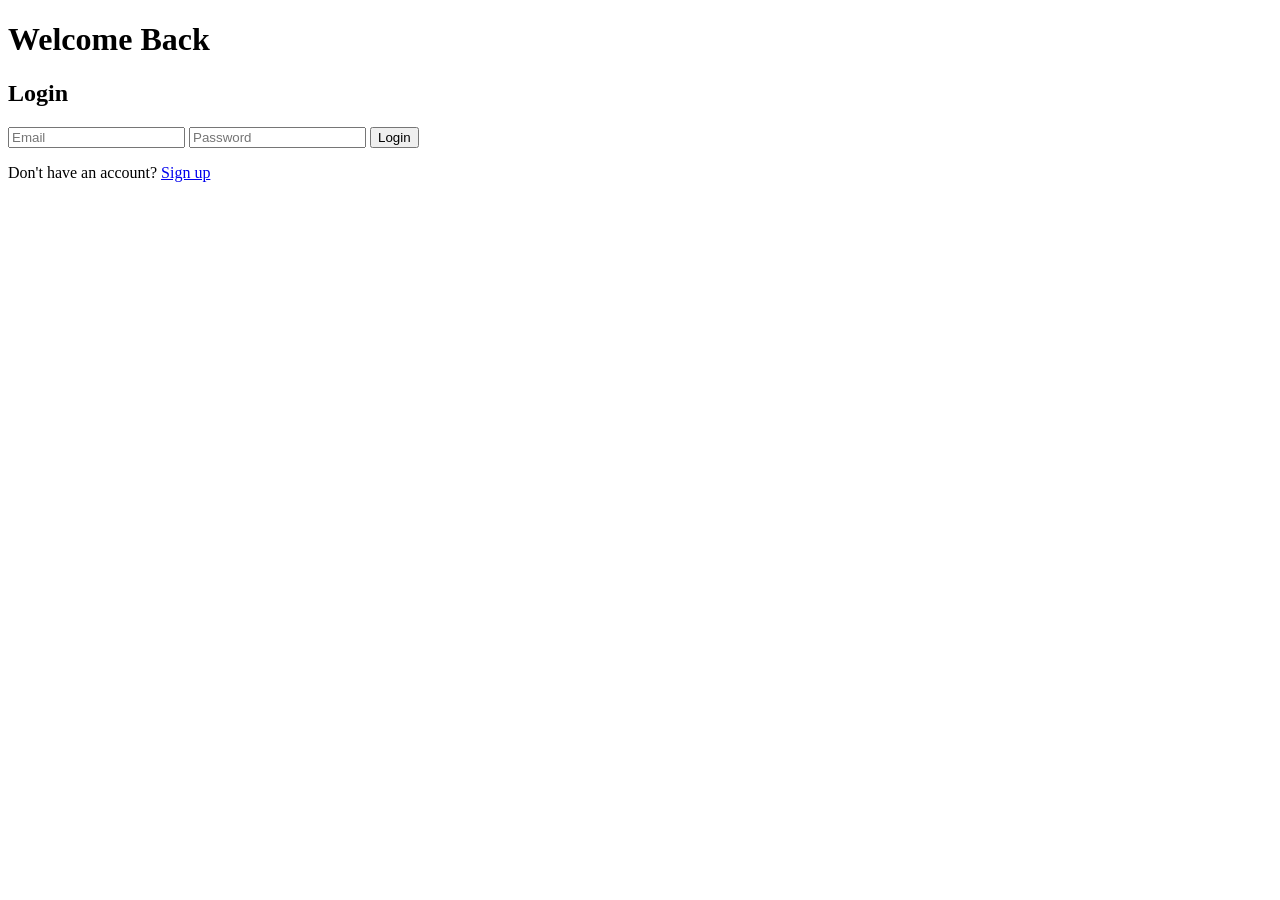
==== frontend/index.html @ 0dad6b5d "Added some content to the files" ====
<!DOCTYPE html>
<html lang="en">
<head>
    <meta charset="UTF-8">
    <title>Location App - Login</title>
    <link rel="stylesheet" href="styles.css">
</head>
<body>

<div class="container">
    <h1>Welcome Back</h1>

    <div class="card">
        <h2>Login</h2>

        <input type="text" id="email" placeholder="Email">
        <input type="password" id="password" placeholder="Password">

        <button onclick="login()">Login</button>

        <p class="link-text">
            Don't have an account?
            <a href="signup.html">Sign up</a>
        </p>

        <p id="error" class="error"></p>
    </div>
</div>

<script>
async function login() {
    const email = document.getElementById("email").value;
    const password = document.getElementById("password").value;

    const response = await fetch("http://localhost:8000/login", {
        method: "POST",
        headers: {"Content-Type": "application/json"},
        body: JSON.stringify({ email, password })
    });

    if (!response.ok) {
        document.getElementById("error").innerText = "Invalid credentials";
        return;
    }

    const data = await response.json();

    localStorage.setItem("token", data.access_token);
    localStorage.setItem("user_id", data.user_id);

    window.location.href = "dashboard.html";
}
</script>

</body>
</html>
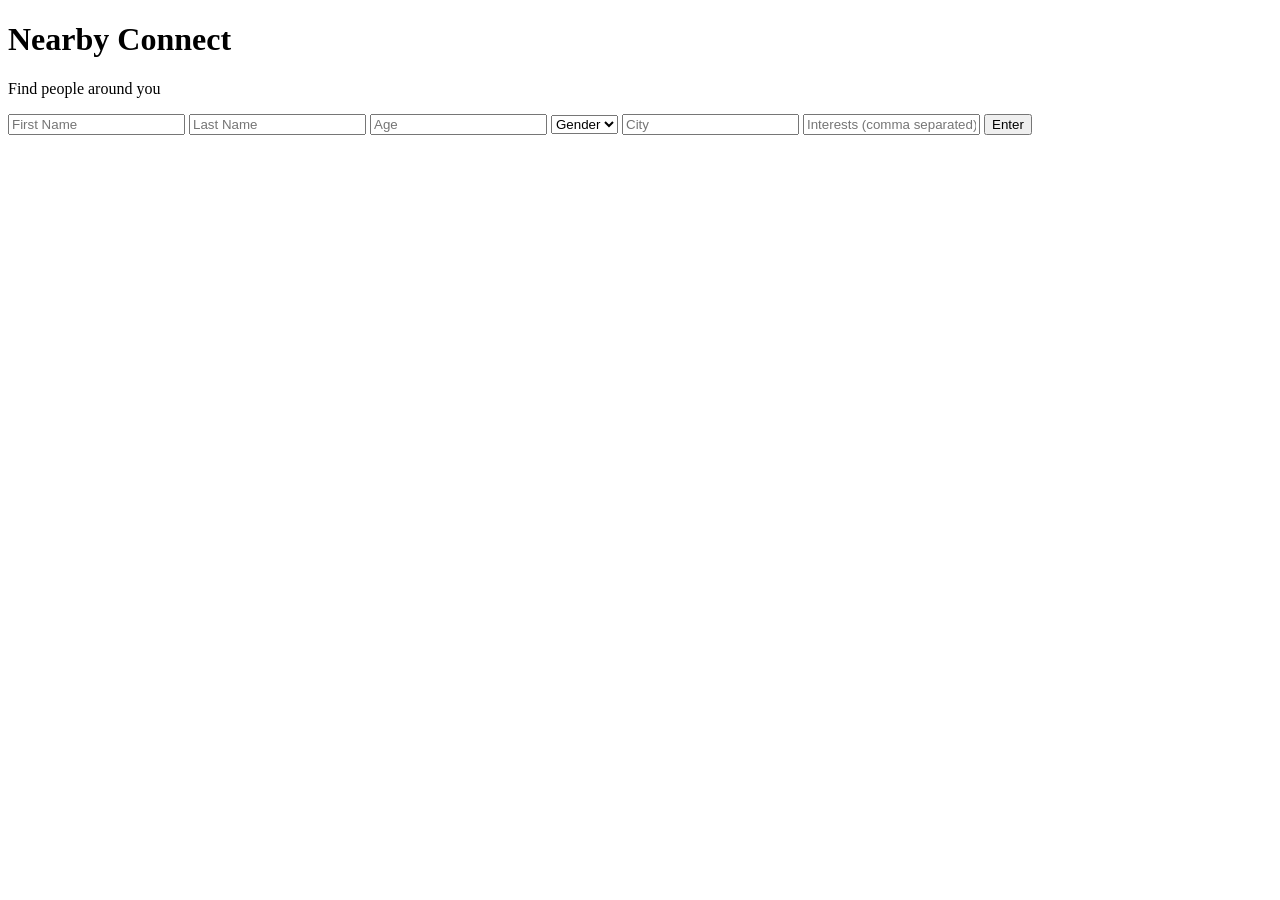
==== commit 05718ec8: "Updated some of the files to make it clean UI" ====
--- a/frontend/index.html
+++ b/frontend/index.html
@@ -1,54 +1,52 @@
 <!DOCTYPE html>
-<html lang="en">
+<html>
 <head>
-    <meta charset="UTF-8">
-    <title>Location App - Login</title>
+    <title>Nearby Connect</title>
     <link rel="stylesheet" href="styles.css">
 </head>
+
 <body>
 
 <div class="container">
-    <h1>Welcome Back</h1>
 
     <div class="card">
-        <h2>Login</h2>
+        <h1>Nearby Connect</h1>
+        <p class="subtitle">Find people around you</p>
 
-        <input type="text" id="email" placeholder="Email">
-        <input type="password" id="password" placeholder="Password">
+        <input type="text" id="first_name" placeholder="First Name">
+        <input type="text" id="last_name" placeholder="Last Name">
+        <input type="number" id="age" placeholder="Age">
 
-        <button onclick="login()">Login</button>
+        <select id="gender">
+            <option value="">Gender</option>
+            <option>Male</option>
+            <option>Female</option>
+        </select>
 
-        <p class="link-text">
-            Don't have an account?
-            <a href="signup.html">Sign up</a>
-        </p>
+        <input type="text" id="city" placeholder="City">
 
-        <p id="error" class="error"></p>
+        <input type="text" id="interests" placeholder="Interests (comma separated)">
+
+        <button onclick="login()">Enter</button>
     </div>
+
 </div>
 
 <script>
-async function login() {
-    const email = document.getElementById("email").value;
-    const password = document.getElementById("password").value;
+function login(){
 
-    const response = await fetch("http://localhost:8000/login", {
-        method: "POST",
-        headers: {"Content-Type": "application/json"},
-        body: JSON.stringify({ email, password })
-    });
-
-    if (!response.ok) {
-        document.getElementById("error").innerText = "Invalid credentials";
-        return;
+    const user = {
+        first_name: document.getElementById("first_name").value,
+        last_name: document.getElementById("last_name").value,
+        age: document.getElementById("age").value,
+        gender: document.getElementById("gender").value,
+        city: document.getElementById("city").value,
+        interests: document.getElementById("interests").value
     }
 
-    const data = await response.json();
+    localStorage.setItem("currentUser", JSON.stringify(user))
 
-    localStorage.setItem("token", data.access_token);
-    localStorage.setItem("user_id", data.user_id);
-
-    window.location.href = "dashboard.html";
+    window.location.href = "dashboard.html"
 }
 </script>
 
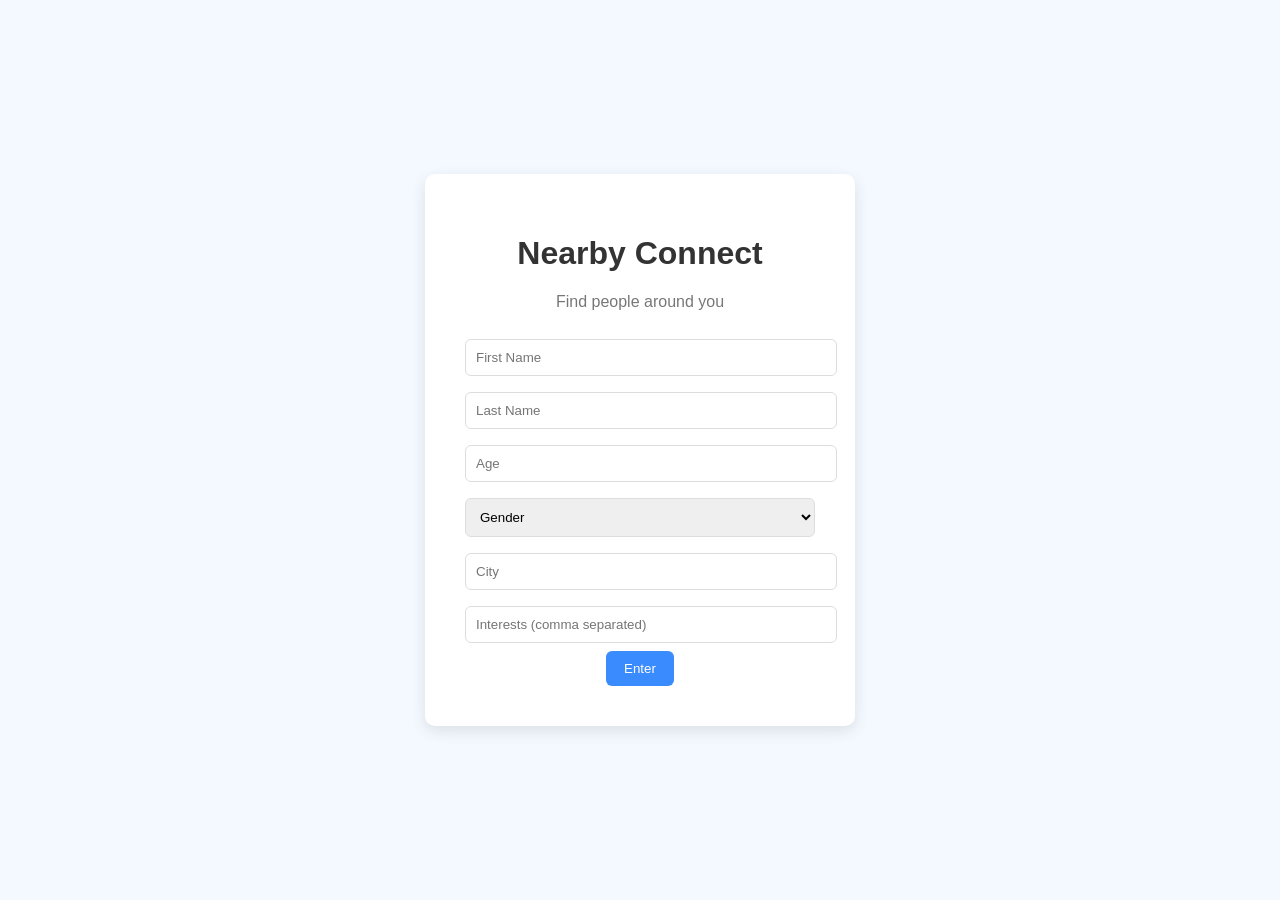
==== commit 88daa75d: "Making some optimization to the app" ====
--- a/frontend/index.html
+++ b/frontend/index.html
@@ -1,54 +1,53 @@
-<!DOCTYPE html>
+<!doctype html>
 <html>
-<head>
+  <head>
     <title>Nearby Connect</title>
-    <link rel="stylesheet" href="styles.css">
-</head>
+    <link rel="stylesheet" href="style.css" />
+  </head>
 
-<body>
-
-<div class="container">
-
-    <div class="card">
+  <body>
+    <div class="container">
+      <div class="card">
         <h1>Nearby Connect</h1>
         <p class="subtitle">Find people around you</p>
 
-        <input type="text" id="first_name" placeholder="First Name">
-        <input type="text" id="last_name" placeholder="Last Name">
-        <input type="number" id="age" placeholder="Age">
+        <input type="text" id="first_name" placeholder="First Name" />
+        <input type="text" id="last_name" placeholder="Last Name" />
+        <input type="number" id="age" placeholder="Age" />
 
         <select id="gender">
-            <option value="">Gender</option>
-            <option>Male</option>
-            <option>Female</option>
+          <option value="">Gender</option>
+          <option>Male</option>
+          <option>Female</option>
         </select>
 
-        <input type="text" id="city" placeholder="City">
+        <input type="text" id="city" placeholder="City" />
 
-        <input type="text" id="interests" placeholder="Interests (comma separated)">
+        <input
+          type="text"
+          id="interests"
+          placeholder="Interests (comma separated)"
+        />
 
         <button onclick="login()">Enter</button>
+      </div>
     </div>
 
-</div>
+    <script>
+      function login() {
+        const user = {
+          first_name: document.getElementById("first_name").value,
+          last_name: document.getElementById("last_name").value,
+          age: document.getElementById("age").value,
+          gender: document.getElementById("gender").value,
+          city: document.getElementById("city").value,
+          interests: document.getElementById("interests").value,
+        };
 
-<script>
-function login(){
+        localStorage.setItem("currentUser", JSON.stringify(user));
 
-    const user = {
-        first_name: document.getElementById("first_name").value,
-        last_name: document.getElementById("last_name").value,
-        age: document.getElementById("age").value,
-        gender: document.getElementById("gender").value,
-        city: document.getElementById("city").value,
-        interests: document.getElementById("interests").value
-    }
-
-    localStorage.setItem("currentUser", JSON.stringify(user))
-
-    window.location.href = "dashboard.html"
-}
-</script>
-
-</body>
-</html>+        window.location.href = "dashboard.html";
+      }
+    </script>
+  </body>
+</html>
--- a/frontend/style.css
+++ b/frontend/style.css
@@ -0,0 +1,196 @@
+body{
+font-family: Arial;
+margin:0;
+background:#f4f9ff;
+color:#333;
+}
+
+/* HEADER */
+
+header{
+display:flex;
+justify-content:space-between;
+align-items:center;
+padding:15px 40px;
+background:white;
+box-shadow:0px 2px 6px rgba(0,0,0,0.1);
+}
+
+header h2{
+color:#3a8bfd;
+}
+
+button{
+background:#3a8bfd;
+border:none;
+color:white;
+padding:10px 18px;
+border-radius:6px;
+cursor:pointer;
+}
+
+button:hover{
+background:#2c6ed5;
+}
+
+/* LOGIN */
+
+.container{
+display:flex;
+height:100vh;
+justify-content:center;
+align-items:center;
+}
+
+.card{
+background:white;
+padding:40px;
+width:350px;
+border-radius:10px;
+box-shadow:0 5px 15px rgba(0,0,0,0.1);
+text-align:center;
+}
+
+.subtitle{
+color:#777;
+margin-bottom:20px;
+}
+
+.card input, .card select{
+width:100%;
+padding:10px;
+margin:8px 0;
+border-radius:6px;
+border:1px solid #ddd;
+}
+
+/* DASHBOARD */
+
+.dashboard{
+display:flex;
+padding:20px;
+gap:20px;
+}
+
+.map-container{
+flex:2;
+background:white;
+padding:20px;
+border-radius:10px;
+box-shadow:0 3px 10px rgba(0,0,0,0.1);
+}
+
+#map{
+height:500px;
+border-radius:10px;
+}
+
+.users-container{
+flex:1;
+background:white;
+padding:20px;
+border-radius:10px;
+box-shadow:0 3px 10px rgba(0,0,0,0.1);
+}
+
+.user-card{
+border-bottom:1px solid #eee;
+padding:12px;
+cursor:pointer;
+}
+
+.user-card:hover{
+background:#f0f7ff;
+}
+
+/* MODAL */
+
+.modal{
+display:none;
+position:fixed;
+top:0;
+left:0;
+width:100%;
+height:100%;
+background:rgba(0,0,0,0.4);
+}
+
+.modal-content{
+background:white;
+margin:10% auto;
+padding:30px;
+width:300px;
+border-radius:10px;
+}
+
+.close{
+float:right;
+cursor:pointer;
+font-size:20px;
+}
+
+.user-card{
+display:flex;
+gap:15px;
+padding:12px;
+border-bottom:1px solid #eee;
+align-items:center;
+}
+
+.avatar{
+width:60px;
+height:60px;
+border-radius:50%;
+object-fit:cover;
+}
+
+.user-info p{
+margin:3px 0;
+font-size:14px;
+color:#666;
+}
+
+#chatContainer{
+
+position:fixed;
+bottom:20px;
+right:20px;
+
+width:300px;
+height:350px;
+
+background:white;
+
+border-radius:10px;
+
+box-shadow:0 5px 20px rgba(0,0,0,0.15);
+
+display:flex;
+flex-direction:column;
+
+padding:10px;
+
+}
+
+#messages{
+
+flex:1;
+overflow-y:auto;
+
+border:1px solid #eee;
+
+padding:8px;
+
+margin-bottom:8px;
+
+}
+
+.chat-message{
+
+padding:5px;
+
+border-bottom:1px solid #eee;
+
+font-size:14px;
+
+}
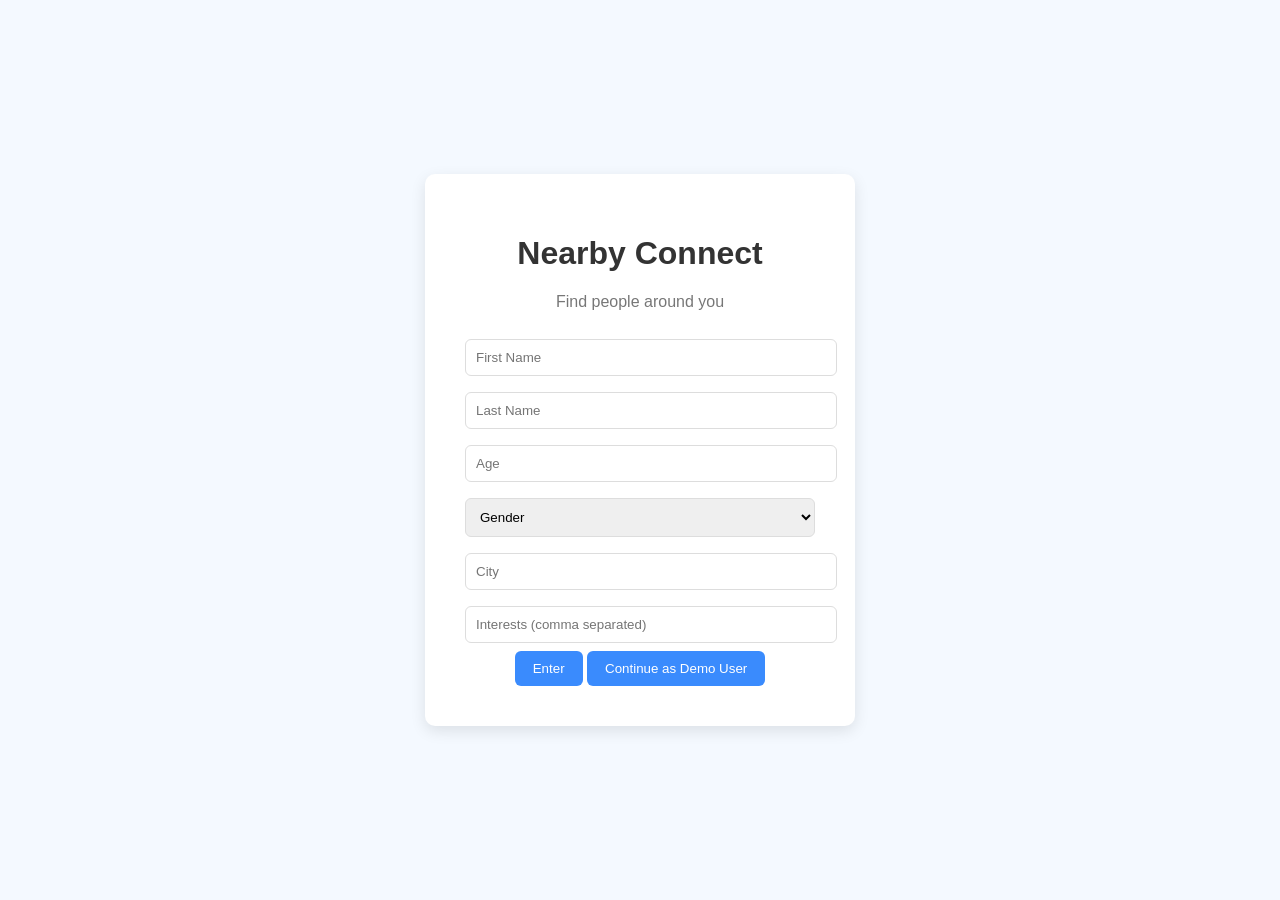
==== commit 45252480: "adding demo user for testing purposes" ====
--- a/frontend/index.html
+++ b/frontend/index.html
@@ -30,10 +30,17 @@
         />
 
         <button onclick="login()">Enter</button>
+        <button onclick="demoLogin()">Continue as Demo User</button>
       </div>
     </div>
 
     <script>
+      window.onload = function () {
+        if (localStorage.getItem("currentUser")) {
+          window.location.href = "dashboard.html";
+        }
+      };
+
       function login() {
         const user = {
           first_name: document.getElementById("first_name").value,
@@ -48,6 +55,20 @@
 
         window.location.href = "dashboard.html";
       }
+
+      function demoLogin() {
+        const user = {
+          first_name: "Demo",
+          last_name: "User",
+          age: 28,
+          gender: "Prefer not to say",
+          city: "Seattle",
+          interests: "Travel, Music, Tech",
+        };
+
+        localStorage.setItem("currentUser", JSON.stringify(user));
+        window.location.href = "dashboard.html";
+      }
     </script>
   </body>
 </html>
--- a/frontend/style.css
+++ b/frontend/style.css
@@ -148,49 +148,4 @@
 margin:3px 0;
 font-size:14px;
 color:#666;
-}
-
-#chatContainer{
-
-position:fixed;
-bottom:20px;
-right:20px;
-
-width:300px;
-height:350px;
-
-background:white;
-
-border-radius:10px;
-
-box-shadow:0 5px 20px rgba(0,0,0,0.15);
-
-display:flex;
-flex-direction:column;
-
-padding:10px;
-
-}
-
-#messages{
-
-flex:1;
-overflow-y:auto;
-
-border:1px solid #eee;
-
-padding:8px;
-
-margin-bottom:8px;
-
-}
-
-.chat-message{
-
-padding:5px;
-
-border-bottom:1px solid #eee;
-
-font-size:14px;
-
 }
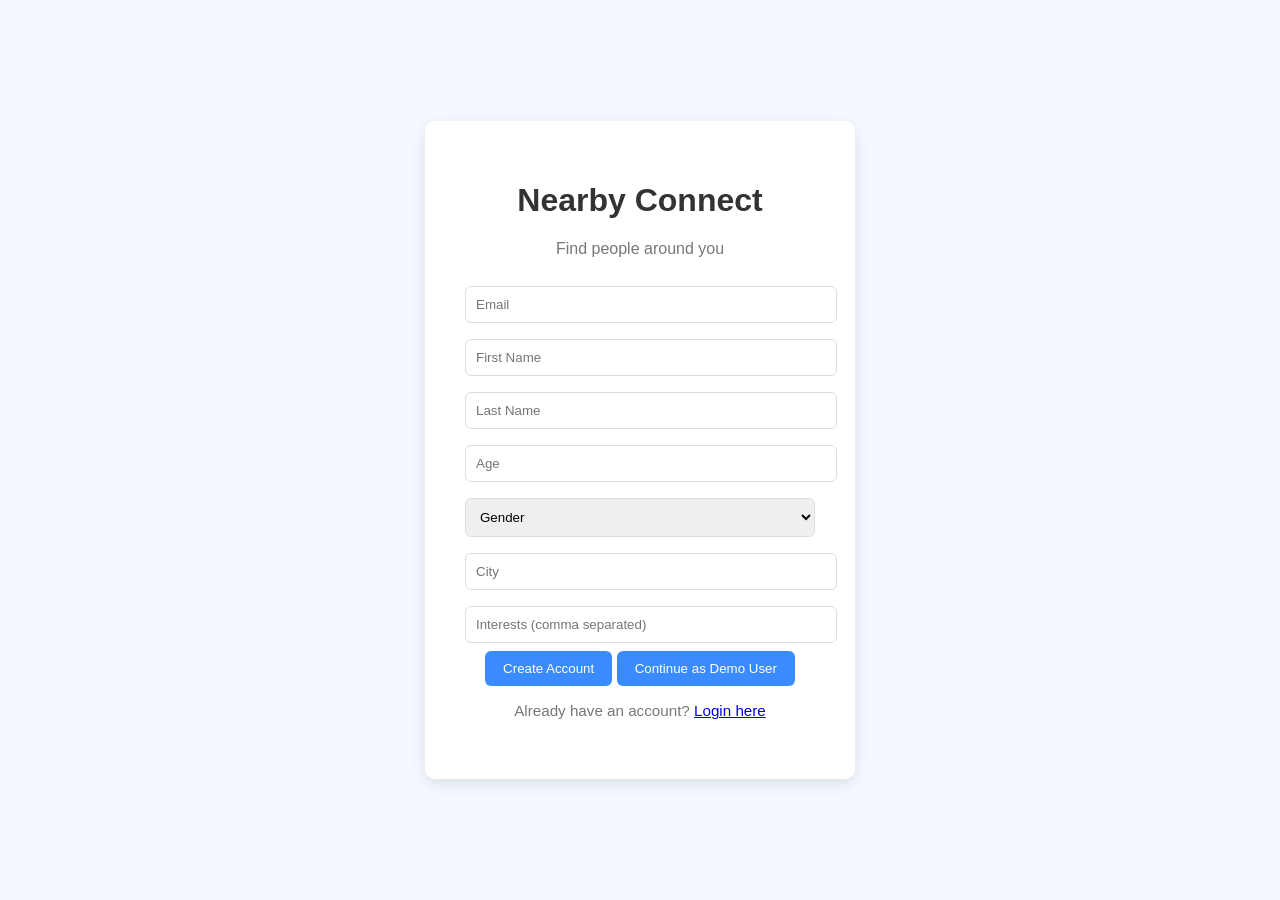
==== commit 84c81910: "Adding login functionality to the home page" ====
--- a/frontend/index.html
+++ b/frontend/index.html
@@ -7,10 +7,11 @@
 
   <body>
     <div class="container">
-      <div class="card">
+      <div class="card" id="registerCard">
         <h1>Nearby Connect</h1>
         <p class="subtitle">Find people around you</p>
 
+        <input type="email" id="email" placeholder="Email" />
         <input type="text" id="first_name" placeholder="First Name" />
         <input type="text" id="last_name" placeholder="Last Name" />
         <input type="number" id="age" placeholder="Age" />
@@ -29,8 +30,24 @@
           placeholder="Interests (comma separated)"
         />
 
-        <button onclick="login()">Enter</button>
+        <button onclick="registerUser()">Create Account</button>
         <button onclick="demoLogin()">Continue as Demo User</button>
+        <p class="subtitle" style="margin-top: 16px; font-size: 0.95rem">
+          Already have an account?
+          <a href="#" onclick="showLogin(event)">Login here</a>
+        </p>
+      </div>
+
+      <div class="card" id="loginCard" style="display: none">
+        <h1>Login</h1>
+        <p class="subtitle">Existing users sign in here</p>
+
+        <input type="email" id="loginEmail" placeholder="Email" />
+        <button onclick="loginUser()">Login</button>
+        <p class="subtitle" style="margin-top: 16px; font-size: 0.95rem">
+          Need an account?
+          <a href="#" onclick="showRegister(event)">Register here</a>
+        </p>
       </div>
     </div>
 
@@ -41,18 +58,58 @@
         }
       };
 
-      function login() {
+      function getSavedUsers() {
+        return JSON.parse(localStorage.getItem("savedUsers") || "[]");
+      }
+
+      function saveUsers(users) {
+        localStorage.setItem("savedUsers", JSON.stringify(users));
+      }
+
+      function registerUser() {
         const user = {
-          first_name: document.getElementById("first_name").value,
-          last_name: document.getElementById("last_name").value,
+          email: document.getElementById("email").value.trim(),
+          first_name: document.getElementById("first_name").value.trim(),
+          last_name: document.getElementById("last_name").value.trim(),
           age: document.getElementById("age").value,
           gender: document.getElementById("gender").value,
-          city: document.getElementById("city").value,
+          city: document.getElementById("city").value.trim(),
           interests: document.getElementById("interests").value,
         };
 
+        if (!user.email || !user.first_name || !user.last_name) {
+          alert("Please fill in your email, first name, and last name.");
+          return;
+        }
+
+        const users = getSavedUsers();
+        const existing = users.find((u) => u.email === user.email);
+
+        if (existing) {
+          alert(
+            "An account with that email already exists. Please login instead.",
+          );
+          showLogin();
+          return;
+        }
+
+        users.push(user);
+        saveUsers(users);
         localStorage.setItem("currentUser", JSON.stringify(user));
+        window.location.href = "dashboard.html";
+      }
 
+      function loginUser() {
+        const email = document.getElementById("loginEmail").value.trim();
+        const users = getSavedUsers();
+        const user = users.find((u) => u.email === email);
+
+        if (!user) {
+          alert("No account found with that email. Please register first.");
+          return;
+        }
+
+        localStorage.setItem("currentUser", JSON.stringify(user));
         window.location.href = "dashboard.html";
       }
 
@@ -69,6 +126,18 @@
         localStorage.setItem("currentUser", JSON.stringify(user));
         window.location.href = "dashboard.html";
       }
+
+      function showLogin(event) {
+        if (event) event.preventDefault();
+        document.getElementById("registerCard").style.display = "none";
+        document.getElementById("loginCard").style.display = "block";
+      }
+
+      function showRegister(event) {
+        if (event) event.preventDefault();
+        document.getElementById("loginCard").style.display = "none";
+        document.getElementById("registerCard").style.display = "block";
+      }
     </script>
   </body>
 </html>
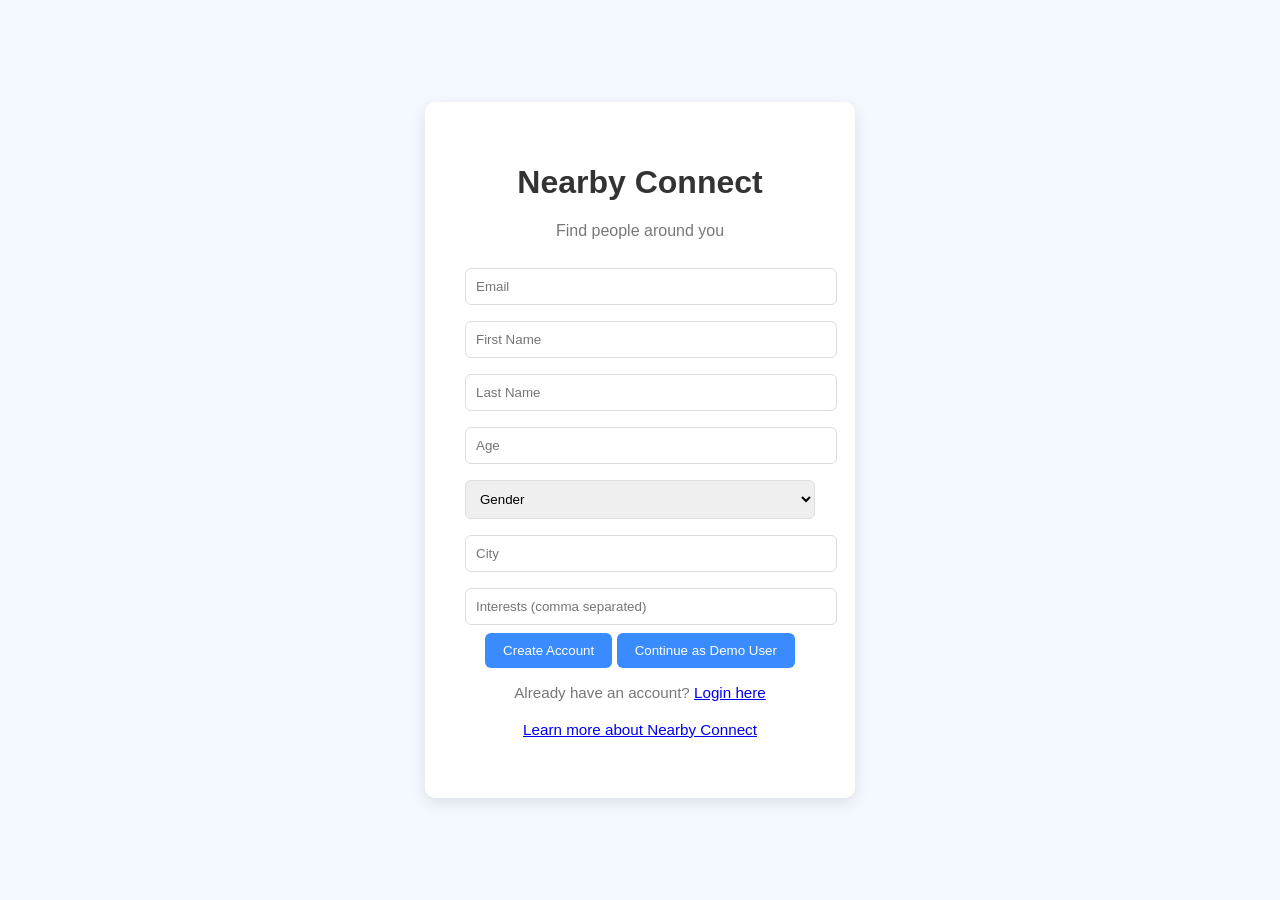
==== commit bd755aa7: "Adding an about page" ====
--- a/frontend/index.html
+++ b/frontend/index.html
@@ -35,6 +35,9 @@
         <p class="subtitle" style="margin-top: 16px; font-size: 0.95rem">
           Already have an account?
           <a href="#" onclick="showLogin(event)">Login here</a>
+        </p>
+        <p class="subtitle" style="margin-top: 10px; font-size: 0.95rem">
+          <a href="about.html">Learn more about Nearby Connect</a>
         </p>
       </div>
 
--- a/frontend/style.css
+++ b/frontend/style.css
@@ -18,6 +18,29 @@
 
 header h2{
 color:#3a8bfd;
+}
+
+.header-left {
+display:flex;
+align-items:center;
+gap:20px;
+}
+
+.top-nav {
+display:flex;
+gap:15px;
+align-items:center;
+}
+
+.nav-link {
+color:#3a8bfd;
+text-decoration:none;
+font-weight:600;
+}
+
+.nav-link.active {
+color:#2c6ed5;
+text-decoration:underline;
 }
 
 button{
@@ -113,6 +136,7 @@
 width:100%;
 height:100%;
 background:rgba(0,0,0,0.4);
+z-index:99999;
 }
 
 .modal-content{
@@ -121,6 +145,8 @@
 padding:30px;
 width:300px;
 border-radius:10px;
+position:relative;
+z-index:100000;
 }
 
 .close{
@@ -135,6 +161,40 @@
 padding:12px;
 border-bottom:1px solid #eee;
 align-items:center;
+}
+
+.about-page {
+padding:40px 20px;
+max-width:1000px;
+margin:0 auto;
+}
+
+.about-hero {
+background:white;
+padding:32px;
+border-radius:12px;
+box-shadow:0 3px 10px rgba(0,0,0,0.08);
+margin-bottom:24px;
+text-align:center;
+}
+
+.about-grid {
+display:grid;
+grid-template-columns:repeat(auto-fit, minmax(240px, 1fr));
+gap:20px;
+}
+
+.about-card {
+background:white;
+padding:24px;
+border-radius:12px;
+box-shadow:0 3px 10px rgba(0,0,0,0.08);
+}
+
+.about-list {
+padding-left:20px;
+color:#555;
+line-height:1.6;
 }
 
 .avatar{
